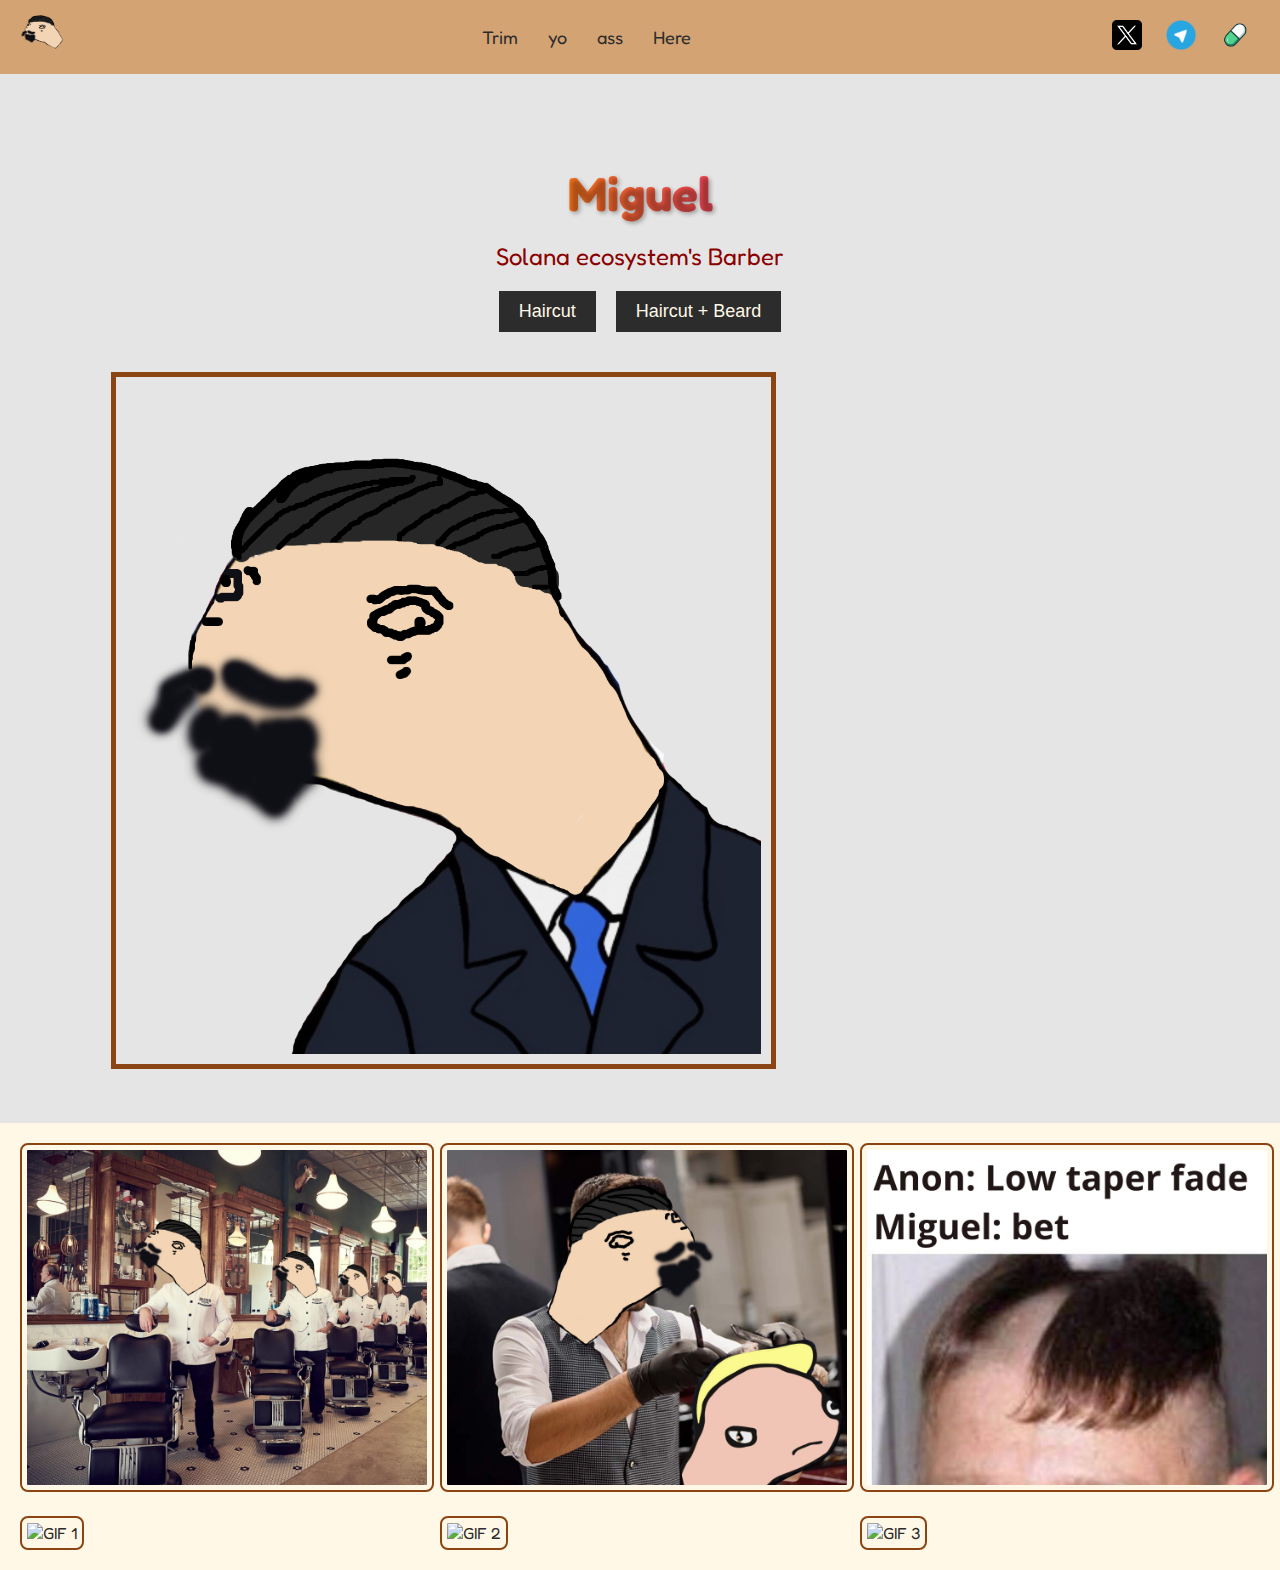
==== index.html @ 95e49cdf "Add files via upload" ====
<!DOCTYPE html>
<html lang="en">
<head>
    <meta charset="UTF-8">
    <meta name="viewport" content="width=device-width, initial-scale=1.0">
    <title>TARA Fun Website</title>
    <link href="https://fonts.googleapis.com/css2?family=Fredoka+One&display=swap" rel="stylesheet">
    <link rel="stylesheet" href="styles.css">
</head>
<body>
    <header>
        <div class="container">
            <div class="logo">
                <img src="images/image.psd-3.png" alt="Logo">
            </div>
            <nav>
                <ul>
                    <li><a href="#">Trim</a></li>
                    <li><a href="#">yo</a></li>
                    <li><a href="#">ass</a></li>
                    <li><a href="#">Here</a></li>
                </ul>
            </nav>
            <div class="social-icons">
                <a href="your_twitter_link" target="_blank"><img src="images/twitter.png" alt="Twitter"></a>
                <a href="your_telegram_link" target="_blank"><img src="images/telegram.png" alt="Telegram"></a>
                <a href="your_pumpfun_link" target="_blank"><img src="images/pumpfun.png" alt="Pumpfun"></a>
            </div>
        </div>
    </header>
    <main>
        <div class="hero-section">
            <div class="hero-content">
                <h1 class="tara-animation">Miguel</h1>
                <div class="cool-text">Solana ecosystem's Barber</div>
                <div class="buttons">
                    <button class="live-button">Haircut</button>
                    <button class="make-button">Haircut + Beard</button>
                </div>
            </div>
            <div class="hero-image">
                <img src="images/image.psd-2.png" alt="Cool Image">
            </div>
        </div>
        <div class="gallery">
            <div class="grid-item"><img src="images/Progetto senza titolo-36.png" alt="Image 1"></div>
            <div class="grid-item"><img src="images/Progetto senza titolo-38.png" alt="Image 2"></div>
            <div class="grid-item"><img src="images/Anon Low taper fade Miguel bet.png" alt="Image 3"></div>
            <div class="grid-item"><img src="images/meme-2.gif" alt="GIF 1"></div>
            <div class="grid-item"><img src="images/meme-3.gif" alt="GIF 2"></div>
            <div class="grid-item"><img src="images/meme.gif" alt="GIF 3"></div>
        </div>
    </main>
</body>
</html>
---- styles.css ----
body {
    font-family: 'Fredoka One', cursive;
    background-color: #FFF8E7; /* Light Ivory */
    color: #2C2C2C; /* Dark Charcoal */
    margin: 0;
    padding: 0;
    cursor: url('images/10\ copy.png'), auto; /* Add this line for custom cursor */
}

.container {
    display: flex;
    justify-content: space-between;
    align-items: center;
    padding: 10px 20px;
    background-color: #D4A373; /* Warm Tan */
}

.logo img {
    height: 50px;
    width: 50px;
}

nav ul {
    display: flex;
    list-style: none;
    padding: 0;
    margin: 0;
}

nav ul li {
    margin: 0 15px;
}

nav ul li a {
    text-decoration: none;
    color: #2C2C2C; /* Dark Charcoal */
    font-size: 18px;
    transition: color 0.3s ease;
}

nav ul li a:hover {
    color: #8B4513; /* Saddle Brown */
}

.social-icons a {
    margin: 0 10px;
}

.social-icons img {
    height: 30px;
    width: 30px;
}

.hero-section {
    display: flex;
    flex-wrap: wrap;
    justify-content: center;
    align-items: center;
    padding: 50px 20px;
    background-color: #E5E5E5; /* Light Grey */
}

.hero-content {
    max-width: 600px;
    text-align: center;
    margin: 20px;
}

.tara-animation {
    font-size: 48px;
    margin: 20px 0;
    background: linear-gradient(90deg, #ff8c00, #e52e71);
    -webkit-background-clip: text;
    color: transparent;
    animation: gradient-animation 3s infinite;
    text-shadow: 2px 2px 4px rgba(0, 0, 0, 0.3);
}

@keyframes gradient-animation {
    0% {
        background-position: 0% 50%;
    }
    50% {
        background-position: 100% 50%;
    }
    100% {
        background-position: 0% 50%;
    }
}

.hero-image img {
    max-width: 60%;
    height: auto;
    border: 5px solid #8B4513; /* Saddle Brown */
    padding: 10px;
}

.cool-text {
    font-size: 24px;
    margin: 20px 0;
    color: #8B0000; /* Dark Red */
}

.buttons {
    display: flex;
    justify-content: center;
    gap: 20px;
    margin: 20px 0;
}

.live-button, .make-button {
    font-size: 18px;
    padding: 10px 20px;
    border: none;
    cursor: pointer;
    background-color: #2C2C2C; /* Dark Charcoal */
    color: #FFF8E7; /* Light Ivory */
    transition: background-color 0.3s ease;
}

.live-button:hover, .make-button:hover {
    background-color: #8B0000; /* Dark Red */
}

.gallery {
    display: grid;
    grid-template-columns: repeat(3, 1fr);
    gap: 20px;
    padding: 20px;
    background-color: #FFF8E7; /* Light Ivory */
}

.grid-item img {
    width: 100%;
    height: auto;
    border: 2px solid #8B4513; /* Saddle Brown */
    padding: 5px;
    border-radius: 8px;
    transition: transform 0.3s ease;
}

.grid-item img:hover {
    transform: scale(1.05);
}
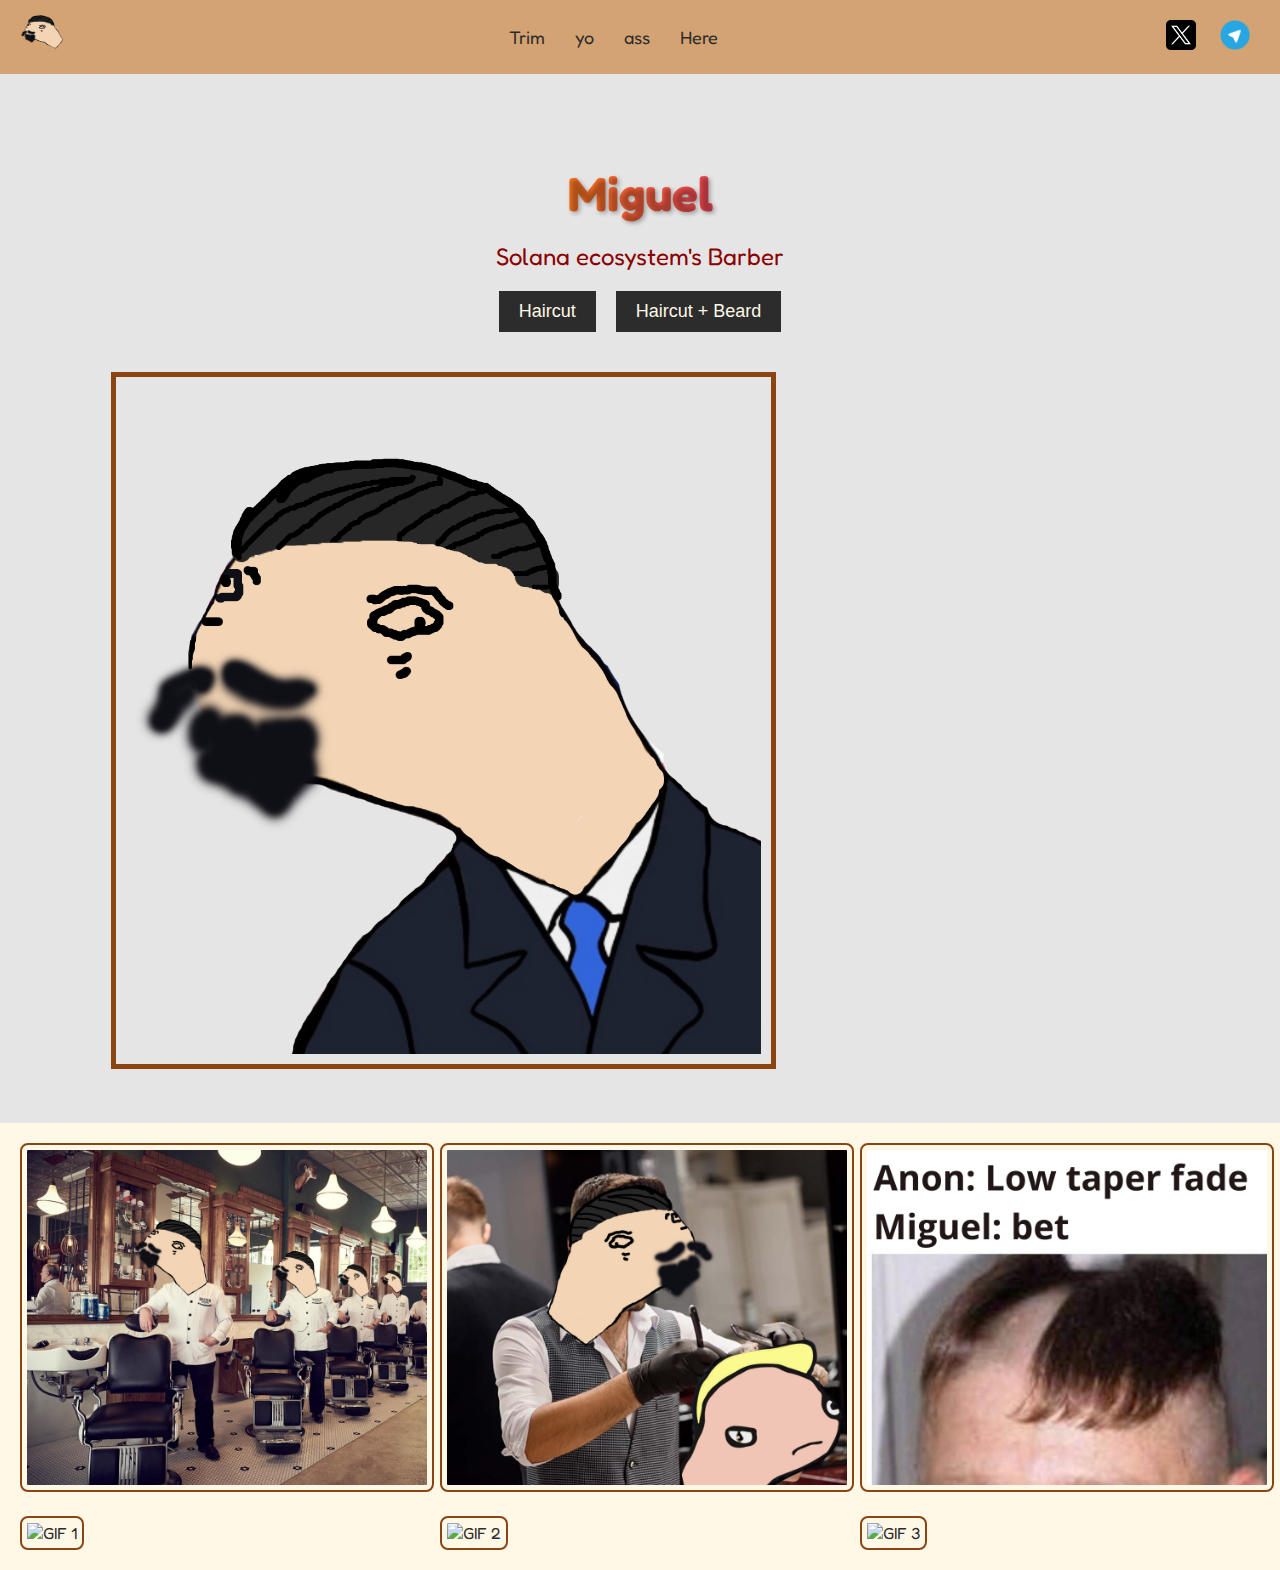
==== commit e6b42521: "Update index.html" ====
--- a/index.html
+++ b/index.html
@@ -22,9 +22,8 @@
                 </ul>
             </nav>
             <div class="social-icons">
-                <a href="your_twitter_link" target="_blank"><img src="images/twitter.png" alt="Twitter"></a>
-                <a href="your_telegram_link" target="_blank"><img src="images/telegram.png" alt="Telegram"></a>
-                <a href="your_pumpfun_link" target="_blank"><img src="images/pumpfun.png" alt="Pumpfun"></a>
+                <a href="https://x.com/Miguel771558974" target="_blank"><img src="images/twitter.png" alt="Twitter"></a>
+                <a href="https://t.me/+wvjKAzCDklhiNTdk" target="_blank"><img src="images/telegram.png" alt="Telegram"></a>
             </div>
         </div>
     </header>
